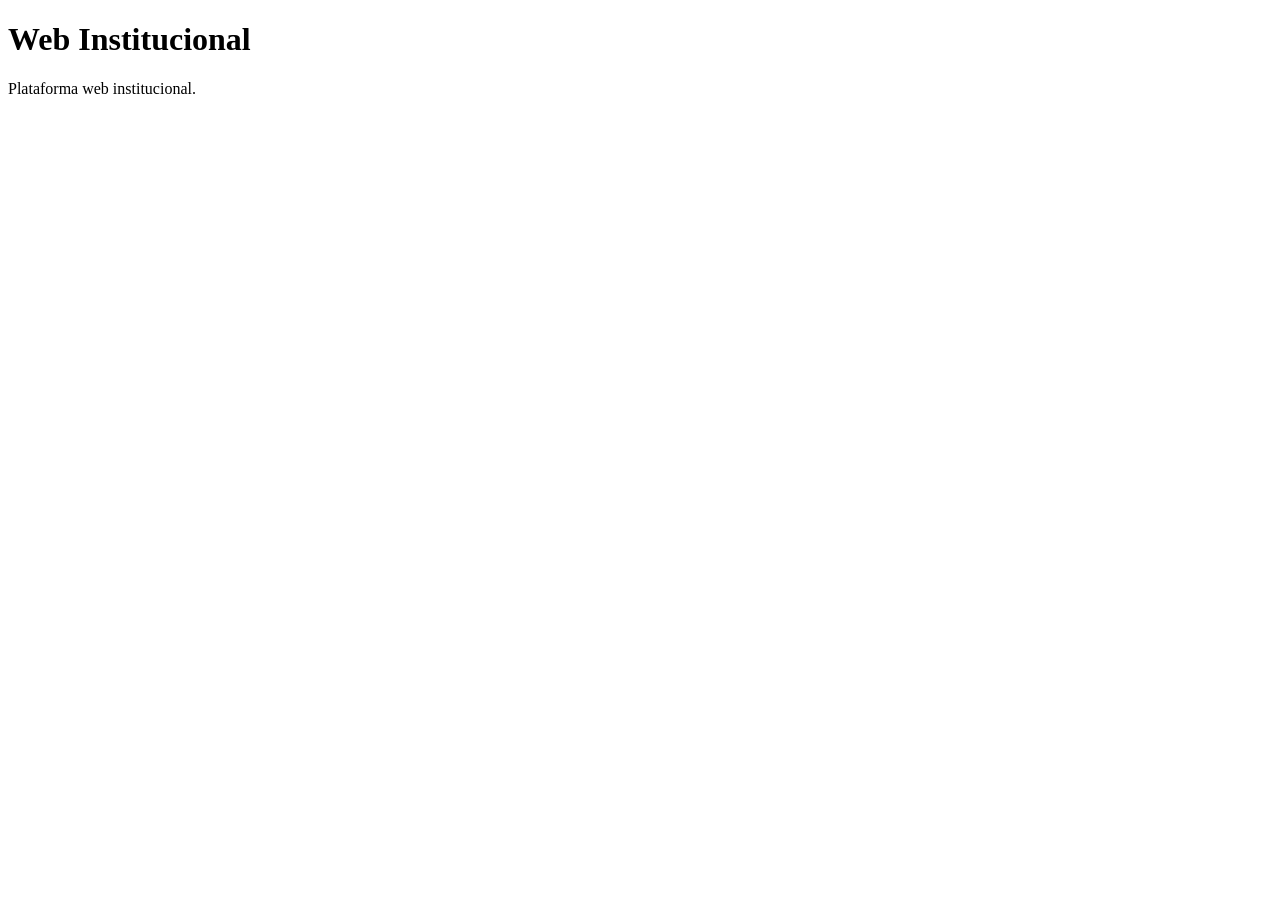
==== frontend/index.html @ 9dc7b8ed "Estructura inicial Web Institucional: frontend/index.html" ====
<!DOCTYPE html>
<html lang="es">
<head>
    <meta charset="UTF-8">
    <meta name="viewport" content="width=device-width, initial-scale=1.0">
    <title>Web Institucional</title>
    <link rel="stylesheet" href="css/styles.css">
</head>
<body>
    <header>
        <h1>Web Institucional</h1>
    </header>

    <main>
        <p>Plataforma web institucional.</p>
    </main>

    <script src="js/app.js"></script>
</body>
</html>
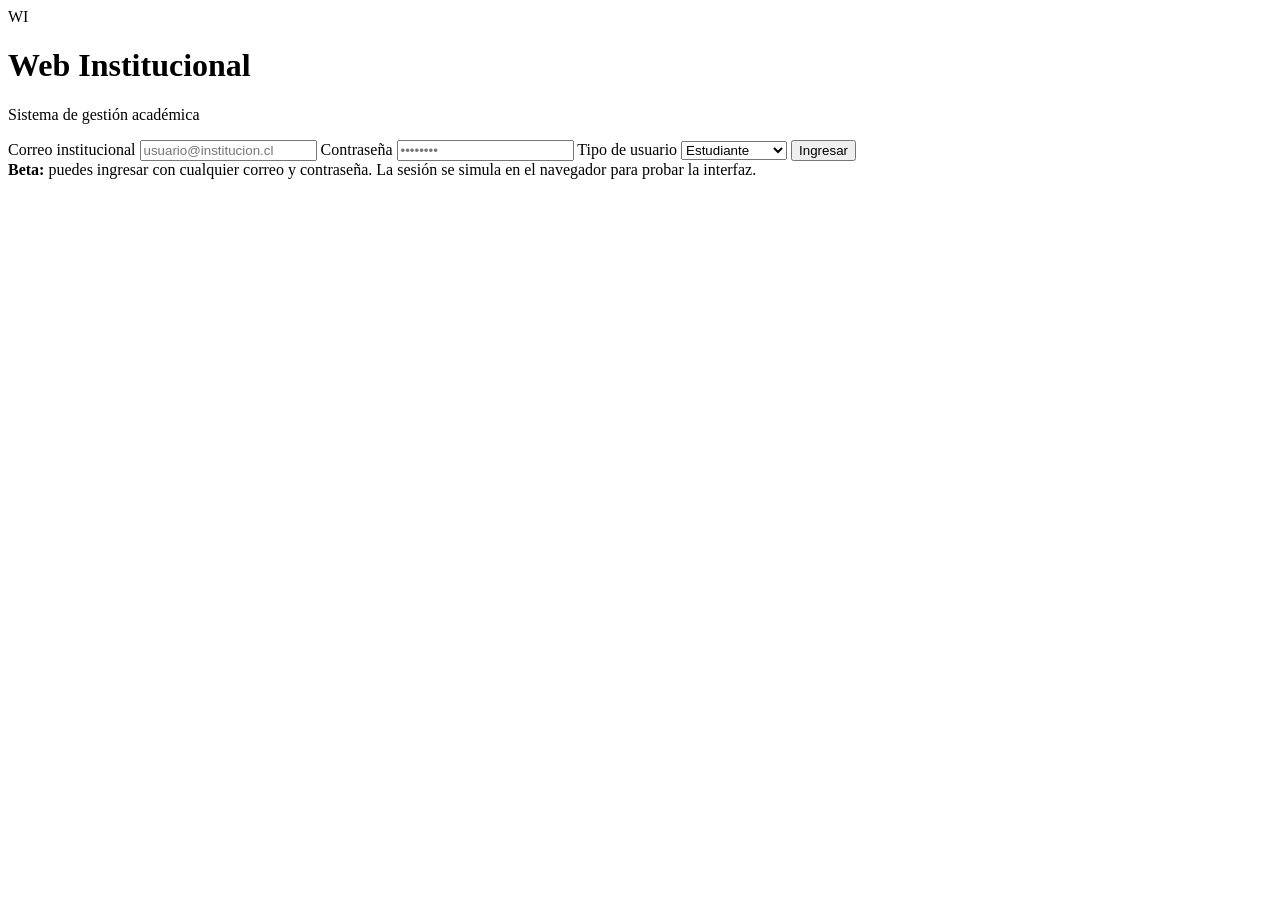
==== commit 499097c3: "Actualizar portada y login de la beta" ====
--- a/frontend/index.html
+++ b/frontend/index.html
@@ -3,18 +3,37 @@
 <head>
     <meta charset="UTF-8">
     <meta name="viewport" content="width=device-width, initial-scale=1.0">
-    <title>Web Institucional</title>
+    <title>Web Institucional | Inicio</title>
     <link rel="stylesheet" href="css/styles.css">
 </head>
-<body>
-    <header>
+<body class="login-page">
+    <main class="login-card">
+        <div class="brand">WI</div>
         <h1>Web Institucional</h1>
-    </header>
+        <p class="muted">Sistema de gestión académica</p>
 
-    <main>
-        <p>Plataforma web institucional.</p>
+        <form id="loginForm">
+            <label for="email">Correo institucional</label>
+            <input id="email" type="email" placeholder="usuario@institucion.cl" required>
+
+            <label for="password">Contraseña</label>
+            <input id="password" type="password" placeholder="••••••••" required>
+
+            <label for="role">Tipo de usuario</label>
+            <select id="role">
+                <option value="estudiante">Estudiante</option>
+                <option value="docente">Docente</option>
+                <option value="administrativo">Administrativo</option>
+            </select>
+
+            <button class="btn primary" type="submit">Ingresar</button>
+        </form>
+
+        <div class="demo-box">
+            <strong>Beta:</strong> puedes ingresar con cualquier correo y contraseña.
+            La sesión se simula en el navegador para probar la interfaz.
+        </div>
     </main>
-
     <script src="js/app.js"></script>
 </body>
 </html>
--- a/frontend/css/styles.css
+++ b/frontend/css/styles.css
@@ -0,0 +1 @@
+/* Estilos de la Web Institucional */
